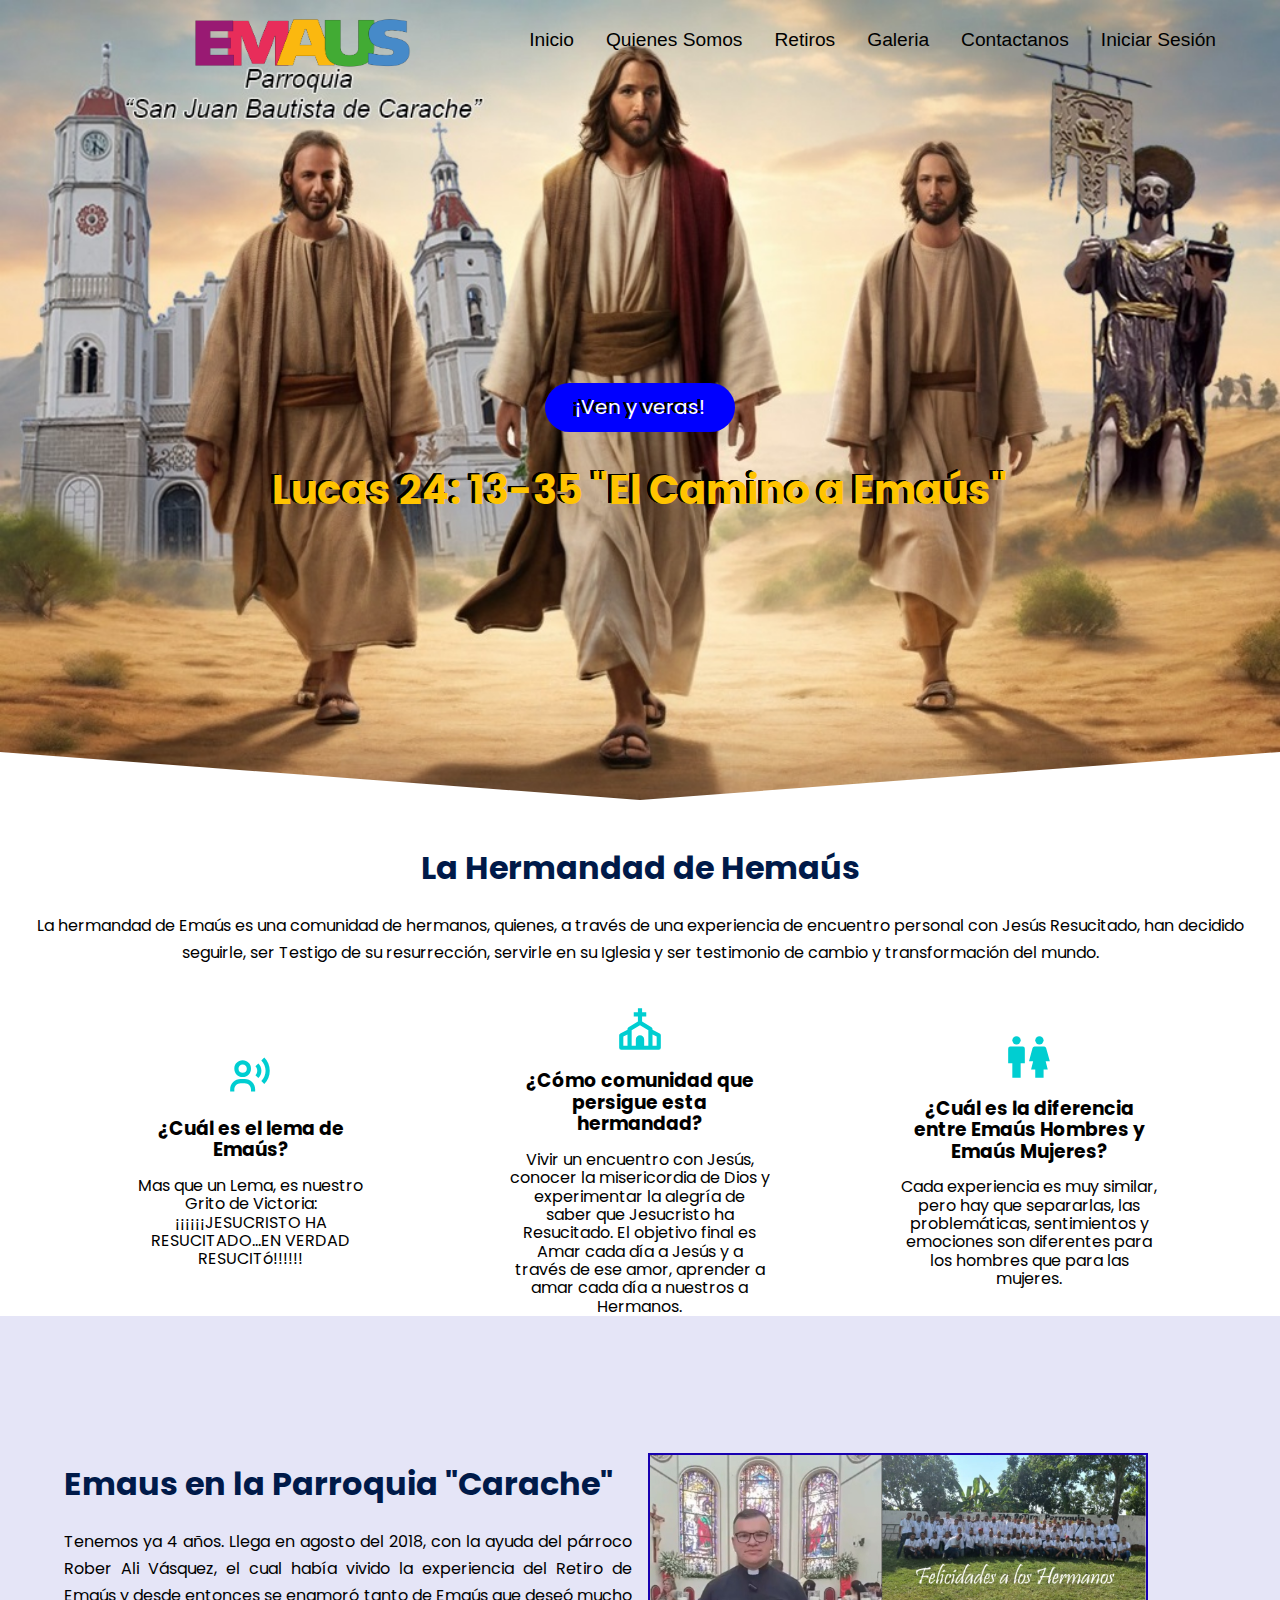
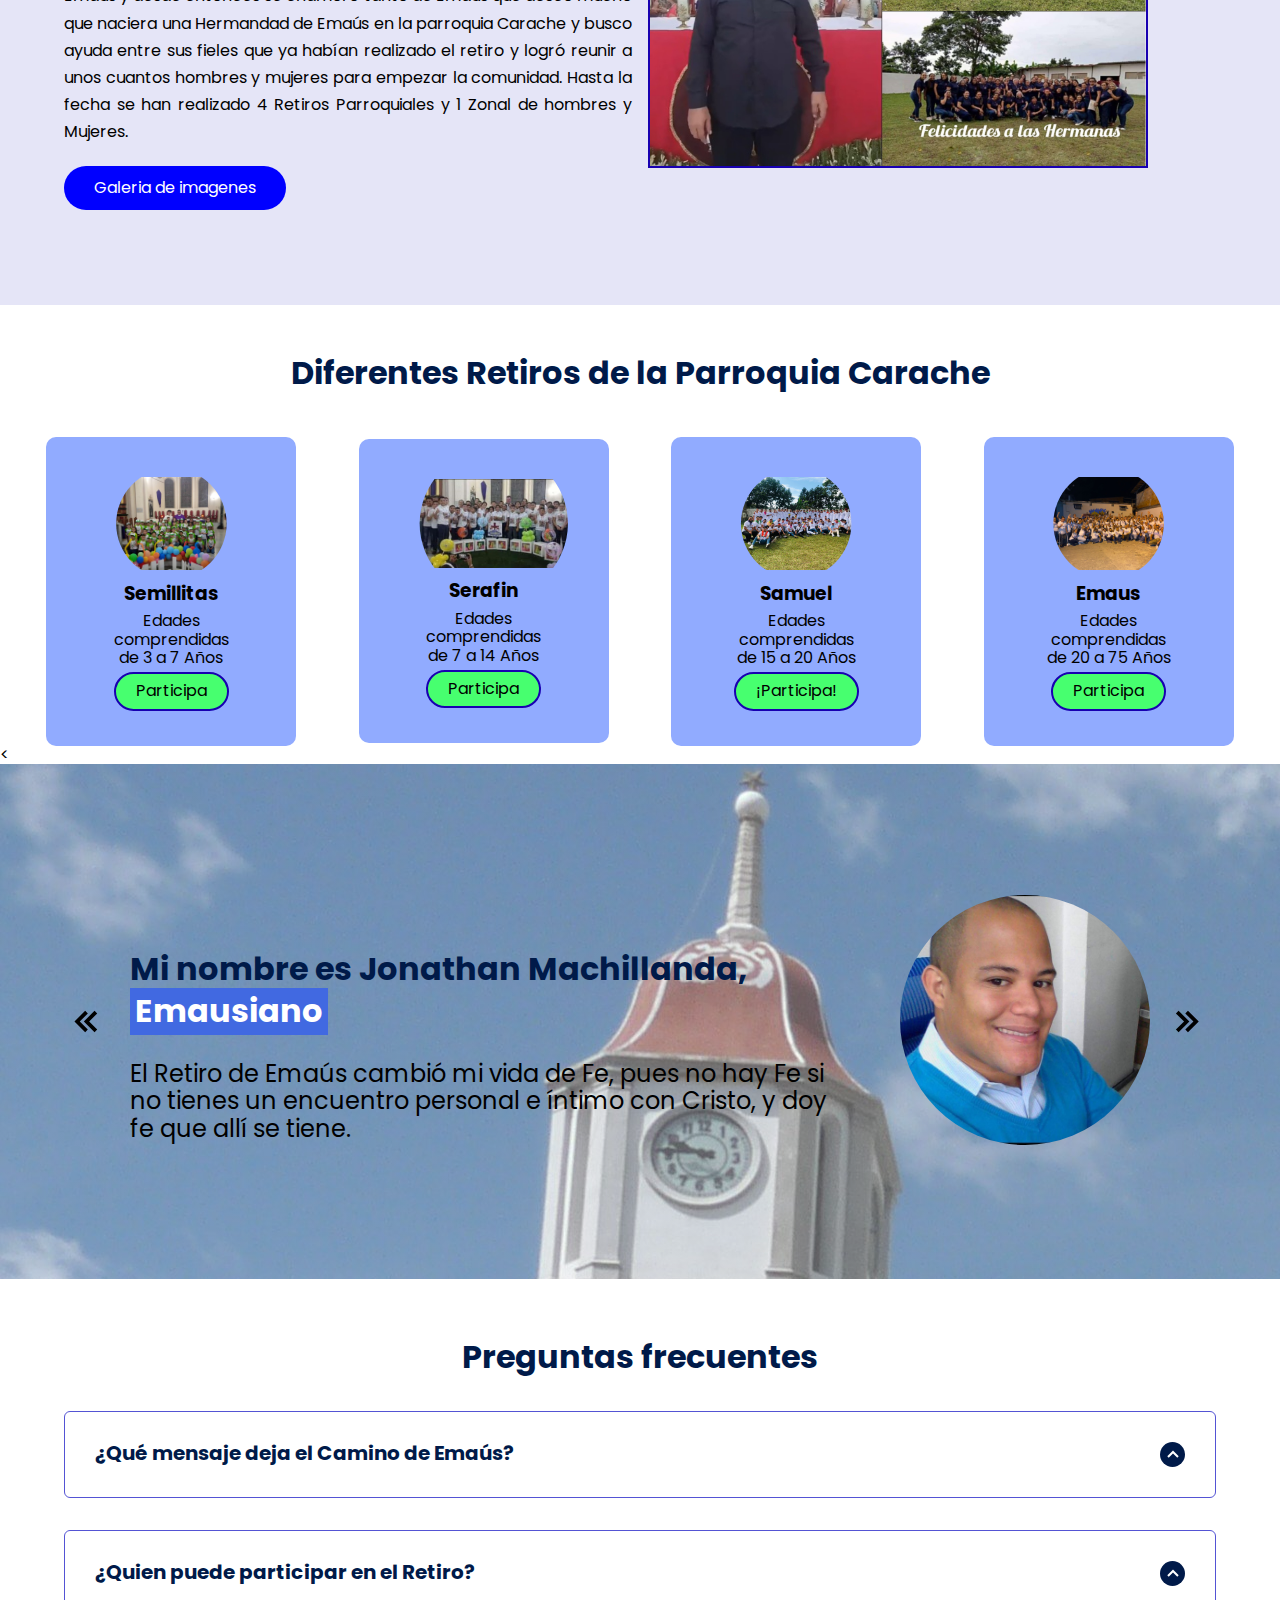
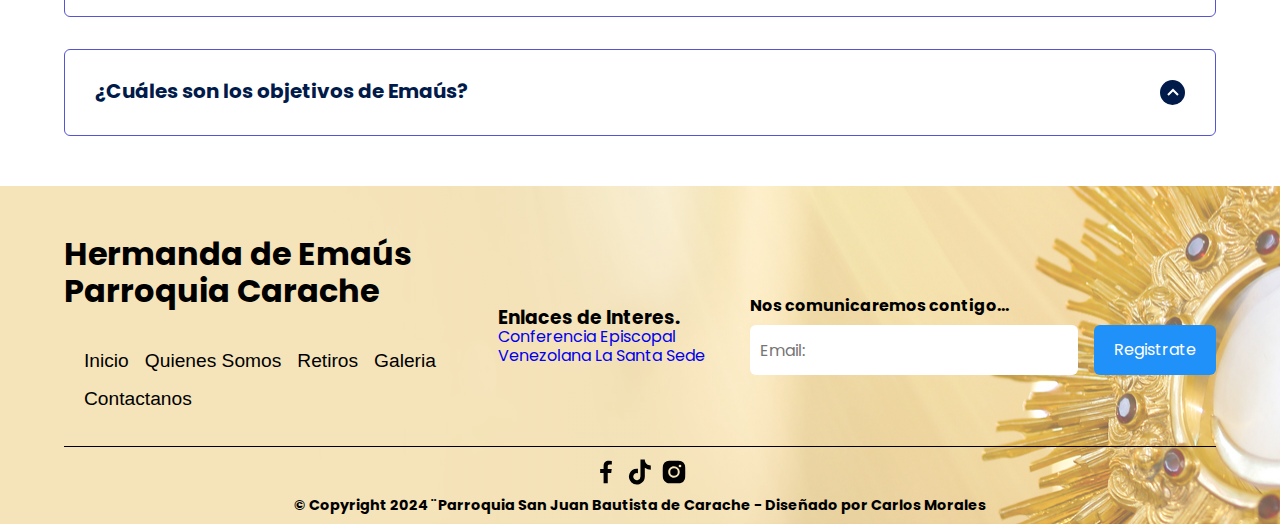
==== index.html @ 0be8e299 "Subir website" ====
<!DOCTYPE html>
<html lang="es">
<head>
    <meta charset="UTF-8">
    <meta name="viewport" content="width=device-width, initial-scale=1.0">
    <title>Emaus Carache</title>
    <link rel="stylesheet" href="">
    <link rel="shortcut icon" href="imges/favicon-32x32.png" type="image/x-icon">
    <link rel="stylesheet" href="./css/normalize.css">
    <link rel="stylesheet" href="./css/estilos.css">

    <meta name="theme-color" content="#2091F9">

    <!-- Primary Meta Tags -->
<title>Emaús - Carache</title>
<meta name="title" content="Emaús - Carache" />
<meta name="description" content="Un sitio web de la hermandad de Emaús conformado por fieles de la comunidad de Carache." />


<meta property="og:type" content="website" />
<meta property="og:url" content="emaúscarache.com" />
<meta property="og:title" content="Emaús - Carache" />
<meta property="og:description" content="Un sitio web de la hermandad de Emaús conformado por fieles de la comunidad de Carache." />
<meta property="og:image" content="https://metatags.io/images/meta-tags.png" />

<!-- Twitter -->
<meta property="twitter:card" content="summary_large_image" />
<meta property="twitter:url" content="emaúscarache.com" />
<meta property="twitter:title" content="Emaús - Carache" />
<meta property="twitter:description" content="Un sitio web de la hermandad de Emaús conformado por fieles de la comunidad de Carache." />
<meta property="twitter:image" content="https://metatags.io/images/meta-tags.png" />

<!-- Meta Tags Generated with https://metatags.io -->
</head>
<body>
    <header class="hero">
        <nav class="nav container">
           <div class="logo">
            <img src="./imges/emaus.png" alt="" class="logo__img">
           </div>
            <ul class="nav__link  nav__link--menu">
                <li class="nav__items">
                    <a href="#" class="nav__links">Inicio</a>
                </li>
                <li class="nav__items">
                    <a href="#" class="nav__links">Quienes Somos</a>
                </li>
                <li class="nav__items">
                    <a href="#" class="nav__links">Retiros</a>
                </li>
                <li class="nav__items">
                    <a href="#" class="nav__links">Galeria</a>
                </li>
                <li class="nav__items">
                    <a href="#" class="nav__links">Contactanos</a>
                </li>
                <li class="nav__items">
                    <a href="#" class="nav__links">Iniciar Sesión</a>
                </li>

                <img src="./imges/close.svg" class="nav__close" class="nav__img"/>
            </ul>

            <div class="nav__menu">
                <img src="./imges/menu.svg" class="nav__img"/>
            </div>
        </nav>
            <section class="hero__container container">
                <a href="#" class="cta">¡Ven y veras!</a>
                <h1 class="hero_title">Lucas 24: 13-35 "El Camino a Emaús"</h1>
            </section>
    </header>
    <main>
        <section class="conteiner about">
            <h2 class="subtitle">La Hermandad de Hemaús</h2>
            <p class="about__paragraph">La hermandad de Emaús es una comunidad de hermanos, quienes, a través de una experiencia de encuentro personal con Jesús Resucitado, han decidido seguirle, ser Testigo de su resurrección, servirle en su Iglesia y ser testimonio de cambio y transformación del mundo.</p>

            <div class="carache">

                    <article class="about__icons">
                        <img src="./imges/grito.svg" class="about__icon" alt="lema" width="50" height="50"/>
                        <h3 class="about__title">¿Cuál es el lema de Emaús? </h3>
                        <p class="about__paragrah">Mas que un Lema, es nuestro Grito de Victoria: ¡¡¡¡¡¡JESUCRISTO HA RESUCITADO…EN VERDAD RESUCITó!!!!!!</p>
                    </article>

                    <article class="about__icons">
                        <img src="./imges/iglesia.svg" class="about__icon" alt="iglesia"  width="50" height="50"/>
                        <h3 class="about__title">¿Cómo comunidad que persigue esta hermandad?</h3>
                        <p class="about__paragrah">Vivir un encuentro con Jesús, conocer la misericordia de Dios y experimentar la alegría de saber que Jesucristo ha Resucitado. El objetivo final es Amar cada día a Jesús y a través de ese amor, aprender a amar cada día a nuestros a Hermanos.</p>
                    </article>

                    <article class="about__icons">
                        <img src="./imges/hombreymujer.svg" class="about__icon" alt="Hombre y Mujer"  width="50" height="50"/>
                        <h3 class="about__title">¿Cuál es la diferencia entre Emaús Hombres y Emaús Mujeres?</h3>
                        <p class="about__paragrah">Cada experiencia es muy similar, pero hay que separarlas, las problemáticas, sentimientos y emociones son diferentes para los hombres que para las mujeres. </p>
                    </article>
                </div>
            </section>

        <section class="imagen">
                <div class="imagen__container container">
                    <div class="imagen__texts">
                        <h2 class="subtitle">Emaus en la Parroquia "Carache"</h2>
                        <p class="imagen__paragrahp">Tenemos ya 4 años. Llega en agosto del 2018, con la ayuda del párroco Rober Ali Vásquez, el cual había vivido la experiencia del Retiro de Emaús y desde entonces se enamoró tanto de Emaús que deseó mucho que naciera una Hermandad de Emaús en la parroquia Carache y busco ayuda entre sus fieles que ya habían realizado el retiro y logró reunir a unos cuantos hombres y mujeres para empezar la comunidad. Hasta la fecha se han realizado 4 Retiros Parroquiales y 1 Zonal de hombres y Mujeres. </p>
                        <a href="#" class="cta">Galeria de imagenes</a>
                    </div>
                <figure class="imagen__foto">
                    <img src="./imges/emausianos.jpg" alt="Emausianos" class="imagen__emausianos">
                </figure>
                </div>
            </section>
        
        <section class="retiro conteiner">
            <h2 class="subtitle">Diferentes Retiros de la Parroquia Carache</h2>

            <div class="entrar__retiro">
                <div class="element">
                    <img src="./imges/semillitas.jpg" alt="samuel" class="semilla">
                    <h3 class="Semillitas">Semillitas</h3>

                    <div class="plan_items">
                        <p class="plan">Edades comprendidas <br/>
                            de 3 a 7 Años</p>       
                    </div>
                    <a href="#" class="cta_r">Participa</a>
                </div>

                <div class="element element--best">
                    <img src="./imges/serafin.jpg" alt="samuel" class="serafin">
                    <h3 class="Semillitas">Serafin</h3>

                    <div class="plan_items">
                        <p class="plan">Edades comprendidas <br/>
                            de 7 a 14 Años</p>       
                    </div>
                    <a href="#" class="cta_r">Participa</a>
                </div>

                <div class="element">
                    <img src="./imges/samuel.jpg" alt="samuel" class="samuel">
                    <h3 class="Semillitas">Samuel</h3>

                    <div class="plan_items">
                        <p class="plan">Edades comprendidas <br/>
                            de 15 a 20 Años</p>       
                    </div>
                    <a href="#" class="cta_r">¡Participa!</a>
                </div>

                <div class="element">
                    <img src="./imges/servidores.jpg" alt="emaus" class="emaus">
                    <h3 class="Semillitas">Emaus</h3>

                    <div class="plan_items">
                        <p class="plan">Edades comprendidas <br/>
                            de 20 a 75 Años</p>       
                    </div>
                    <a href="#" class="cta_r">Participa</a>
                </div>
            </div>
        </section>

        <<section class="testimony">
            <div class="testimony__conteiner container">
                <img src="./imges/izquierda.svg" alt="flecha" class="testimony__arrow" id="before">
                <section class="testimony__body testimony__body--show" data id="1">
                    <div class="testimony__texts">
                        <h2 class="subtitle">Mi nombre es Jonathan Machillanda, <span class="testimony__course">Emausiano</span></h2> 
                        <p class="testimony__review">El Retiro de Emaús cambió mi vida de Fe, pues no hay Fe si no tienes un encuentro personal e íntimo con Cristo, y doy fe que allí se tiene.</p>
                    </div>
                    <figure class="testimony__picture">
                        <img src="./imges/jonatha.jpg" alt="jonathan" class="testimony__img">
                    </figure>
                </section>

                <section class="testimony__body" data id="2">
                    <div class="testimony__text">
                        <h2 class="subtitle">Mi nombre es Cristina Azuaje, <span class="testimony__course">Emausiana</span></h2>
                        <p class="testimony__review">En mi vida religiosa siempre me ha llamado mucho la atención el pasaje del Evangelio de San Lucas de los discípulos de Emaús, que da nombre a nuestro Retiro: lo que supone creer que toda la naturaleza y mensaje de Cristo no son verdad y abandonarlo; la dificultad que tiene volver a reconocer y entrar en contacto con Cristo; y la inmensa felicidad que ello supone.</p>
                    </div>
                    <figure class="testimony__picture">
                        <img src="./imges/ana.jpg" alt="jonathan" class="testimony__img">
                    </figure>
                </section>

                <section class="testimony__body" data id="3">
                    <div class="testimony__text">
                        <h2 class="subtitle">Mi nombre es Alirio Barreto, <span class="testimony__course">Emausiano</span></h2>
                        <p class="testimony__review">Emaús ha supuesto la confirmación de la presencia de Jesucristo y su interés por mí. No fue una experiencia más, sin importancia. Desde que le acepté en mi vida, he visto actuar día a día en mi a Jesús y a su Espíritu Santo. En este tiempo he visto claramente aquellas cosas en mi vida que no me hacían feliz y el trato con el Señor me ha ido transformando en alguien capaz de amar y perdonar.</p>
                    </div>
                    <figure class="testimony__picture">
                        <img src="./imges/alirio.jpg" alt="jonathan" class="testimony__img">
                    </figure>
                </section>

                <img src="./imges/derecha.svg" alt="flecha" class="testimony__arrow" id="next">
            </div>
        </section>

        <section class="questions container">
            <h2 class="subtitle">Preguntas frecuentes</h2>

            <section class="questions__container">
                
                <article class="questions__padding">
                    <div class="questions__answer">
                        <h3 class="questions__title">¿Qué mensaje deja el Camino de Emaús?
                            <span class="questions__arrow">
                                <img src="./imges/flecha1.svg" alt="flecha" class="questions__img"></img>
                            </span>
                        </h3>
                        <p class="questions__show">Nos ayuda a enfocar un primer aspecto del misterio eucarístico que nunca debe faltar en la devoción del Pueblo de Dios.</p>
                    </div>
                </article>

                <article class="questions__padding">
                    <div class="questions__answer">
                        <h3 class="questions__title">¿Quien puede participar en el Retiro?
                            <span class="questions__arrow">
                                <img src="./imges/flecha1.svg" alt="flecha" class="questions__img"></img
                            </span>
                        </h3>
                        <p class="questions__show">Personas laicas y religiosos de todos los carismas de la Iglesia. Incluso personas no católicas o de otras confesiones. El amor de Dios no pone barreras a los hombres. Se organizan para hombres y mujeres de manera independiente. Al retiro vienen gente de todas las sensibilidades de la Iglesia, personas de las parroquias, incluso sacerdotes y consagradas. Todos necesitamos experimentar el amor de Dios en nuestra vida. También llega gente alejada de la fe y de la Iglesia o personas con una vida sacramental más tibia.</p>
                    </div>
                </article>

                <article class="questions__padding">
                    <div class="questions__answer">
                        <h3 class="questions__title">¿Cuáles son los objetivos de Emaús?
                            <span class="questions__arrow">
                                <img src="./imges/flecha1.svg" alt="flecha" class="questions__img"></img
                            </span>
                        </h3>
                        <p class="questions__show">El retiro de Emaús supone retirarse del mundo del viernes por la tarde al domingo por la tarde en una casa de espiritualidad y guía el asistente a través de una serie testigos y experiencias personales, relacionadas todas ellas con la vida espiritual, emocional y de relaciones interpersonales, por medio de un grupo de laicos que ayudan a salir del retiro con un sentido renovado de prioridades y propósitos.</p>
                    </div>
                </article>
            </section>
        </section>

    </main>
     <footer class="footer">
        <section class="footer__container container">
            <nav class="nav nav--footer">
                <h2 class="footer__title">Hermanda de Emaús Parroquia Carache</h2>
                <ul class="nav__link nav__link--footer">
                    <li class="nav__items">
                        <a href="#" class="nav__links">Inicio</a>
                    </li>
                    <li class="nav__items">
                        <a href="#" class="nav__links">Quienes Somos</a>
                    </li>
                    <li class="nav__items">
                        <a href="#" class="nav__links">Retiros</a>
                    </li>
                    <li class="nav__items">
                        <a href="#" class="nav__links">Galeria</a>
                    </li>
                    <li class="nav__items">
                        <a href="#" class="nav__links">Contactanos</a>
                    </li>
                    
                </ul>
            </nav>

            <nav class="title__interes">
                <h3 class="title__c">Enlaces de Interes.</h3>
                <a class="link__i" href="https://conferenciaepiscopalvenezolana.com/" target="_blank">Conferencia Episcopal Venezolana</a>
                <a class="link__i" href="https://www.vatican.va/content/vatican/es.html" target="_blank">La Santa Sede</a>
            </nav>

            <form class="footer__form"  action="https://formspree.io/f/xkgnwvbn"
            method="POST"> 
                <h2 class="footer__newsletter">Nos comunicaremos contigo...</h2>
                <div class="footer__inputs">
                    <input type="Email" placeholder="Email:" class="footer__input" name="email">
                    <input type="Submit" value="Registrate" class="footer__submit">
                </div>
            </form>

        </section>

            
       

        <section class="footer__copy container">
            <div class="footer__social">
                <a href="#" class="footer__icons"><img src="./imges/face.svg" alt="" class="footer__img"></a>
                <a href="#" class="footer__icons"><img src="./imges/tiktok.svg" alt="" class="footer__img"></a>
                <a href="#" class="footer__icons"><img src="./imges/instagram.svg" alt="" class="footer__img"></a>
            </div>

            <h3 class="footer__copyright">&copy; Copyright 2024 ¨Parroquia San Juan Bautista de Carache - Diseñado por Carlos Morales</h3>
        </section>
     </footer>
    <script src="./js/slider.js"></script>
    <script src="./js/questions.js"></script>
    <script src="./js/menu.js"></script>
    
</body>

</html>
---- css/estilos.css ----
@import url('https://fonts.googleapis.com/css2?family=Poppins:ital,wght@0,100;0,200;0,300;0,600;0,700;1,200&display=swap');

:root{
    --padding-container: 100px 0;
    --color-title: #001A49;
}
body {
    font-family: "Poppins", sans-serif;
}

.container {
    width: 90%;
    max-width: 1200;
    margin: 0 auto;
    overflow: hidden;
    padding: var(--padding-container);

}

.logo__img{
    height: 50px;
    width: 220px;
}

.logo{
    position: relative;
    bottom: 5%;
    right: -11%;
}

.hero {
    width: 100%;
    height: 100vh;
    min-height: 600px;
    max-height: 800px;
    position: relative;
    display: grid;
    grid-template-rows: 100px 1fr;
    color:black
}

.hero::before{
    content: "";
    position: absolute;
    top: 0;
    left: 0;
    width: 100%;
    height: 100%;
    background-image:url("../imges/portada.jpg");
    background-size: cover;
    clip-path: polygon(0 0, 100% 0, 100% 94%, 50% 100%, 0 94%);
    z-index: -1;
}

/* Nav*/

.nav{
    --padding-container: 0;
    height: 100%;
    display: flex;
    align-items: center;

}

.nav__title{
    font-weight: 400;
}


.nav__items{
    list-style: none;
    
}
.nav__link{
    margin-left: auto;
    padding: 0;
    display: grid;
    grid-auto-flow: column;
    grid-auto-columns: max-content;
    gap: 2em;
    font-style: bold;
    position: relative;
    bottom: 10%;
    

}

.nav__links{
    color: rgb(0, 0, 0);
    text-decoration: none;
    font: 120% sans-serif;
    
}
    
    
.nav__menu{
    margin-left: auto;
    cursor: pointer;
    display: none;
}

.nav__img{
    display: block;
    width: 30px;
}

.nav__close{
    display: var(--show, none);
}

/* hero container*/

.hero__container {
    max-width: 800px;
    max-height: 200px;
    display: grid;
    --padding-container: 0;
    grid-auto-rows: max-content;
    align-content: center;
    gap: 2em;
    padding-bottom: 10px;
    text-align: center;
    position: relative;
    top: 250px;
    font-size: 20px;
    color: rgb(255, 196, 0);
    text-shadow:
                 -3px -1px 0 rgb(0, 0, 0),
                 -3px -1px 0 rgb(0, 0, 0),
                 -3px -1px 0 rgb(0, 0, 0),
                 -3px -1px 0 rgb(0, 0, 0);   
}

.cta {
    display: inline-block;
    background-color: blue;
    justify-self: center;
    color: rgb(255, 255, 255);
    text-decoration: none;
    padding: 13px 30px;
    border-radius: 32px;
    position: relative;
    top: 5px;
    
}

/* about*/

.about{
    text-align: center;
}

.subtitle{
    color: var(--color-title);
    font-size: 2rem;
    margin-bottom: 25px;
    margin-top: 50px;
}

.about__paragraph{
    line-height: 1.7;
    margin: 0.5rem 2rem;
    font: bold;
    
}

.carache{
    padding-top: 30px;
    display: grid;
    width: 90%;
    margin: 0 auto;
    gap: 1em;
    overflow: hidden;
    grid-template-columns: repeat(auto-fit, minmax(260px, auto));
}

.about__icons{
    display: grid;
    gap: 1em;
    justify-items: center;
    width: 260px;
    overflow: hidden;
    margin: auto;

}

.about_icon{
    width: 50px;
    height: 50px;
}

/* Imagen*/

.imagen{
    background-color: #e5e5f7;
    background-image:  radial-gradient(#444cf7 0.5px, transparent 0.5px), radial-gradient(#444cf7 0.5px, #e5e5f7 0.5px);
    background-size: 20px 20px;
    background-position: 0 0,10px 10px;
    overflow: hidden ;
}

.imagen__container{
    display: grid;
    grid-template-columns: 1fr 1fr ;
    gap: 1em;
    align-items: center;
}

.imagen__foto{
    max-width: 500px;
    border: 2px solid rgb(24, 0, 177);
}

.imagen__paragrahp{
    line-height: 1.7;
    margin-bottom: 15px;
    text-align: justify;
}

.imagen__emausianos{
    width: 100%;
    display: block;
}

/* Retiros*/

.retiro{
    text-align: center;
}

.entrar__retiro{
    padding-top: 20px;
    display: flex;
    flex-wrap: wrap;
    gap: 1em;
    justify-content: space-evenly;
    align-items: center;
}

.element{
    background-color: rgb(145, 171, 255);
    text-align: center;
    border-radius: 10px;
    width: 250px;
    padding: 40px;
    --color-plan:#696871;
    --color-price: #1d293f;
    --bg-cta: #fff;
    --colo-cta: #5454DA;
    --color-items: #696871;

}

.Semillitas{
    line-height: 2;
    
}

.semilla{
    max-width: 125px;
    clip-path: circle(50%);
}

.serafin{
    max-width: 190px;
    clip-path: circle(50%);
}

.samuel{
    max-width: 125px;
    clip-path: circle(50%);
}

.emaus{
    max-width: 125px;
    clip-path: circle(50%);
}

.cta_r{
    display: inline-block;
    background-color: rgb(71, 255, 111);
    justify-self: center;
    color: rgb(0, 0, 0);
    text-decoration: none;
    padding: 8px 20px;
    border-radius: 32px;
    position: relative;
    top: 5px;;
    border: 2px solid rgb(24, 0, 177);
}

/* Testimony*/

.testimony{
    background: linear-gradient(rgba(255, 255, 255, 0.3), rgba(255, 255, 255, 0.3)), url("../imges/lllll.jpeg");
    background-position: 0% 9%;

}

.testimony__conteiner{
    display: grid;
    grid-template-columns: 50px 1fr 50px;
    gap: 1em;
    align-items: center;
}

.testimony__body{
    display: grid;
    grid-template-columns: 1fr max-content;
    justify-content: space-between;
    align-items: center;
    gap: 2em;
    grid-column: 2/3;
    grid-row: 1/2;
    opacity: 0;
    pointer-events: none;

}

.testimony__body--show{
    pointer-events: unset;
    opacity: 1;
    transition: opacity 1.5s ease-in-out;

}

.testimony__img{
    width: 250px;
    height: 250px;
    border-radius: 50%;
}

.testimony__texts{
    max-width: 700px;
    color: black;

}

.testimony__course{
    background-color: royalblue;
    color: #fff;
    display: inline-block;
    padding: 5px;
}

.testimony__arrow{
    width: 90%;
    cursor: pointer;
}

.testimony__review{
    font-size: 150%;
}

/* Questions*/

.questions{
    
    text-align:center;
    margin-top: -90px;
}

.questions__container{
    display: grid;
    gap: 2em;
    padding-top: 10px;
    padding-bottom: 100px;

}

.questions__padding{
    padding: 0;
    transition:padding .3s;
    border: 1px solid #5454D4;
    border-radius: 6px;

}

.questions__padding--add{
    padding-bottom: 30px;
}

.questions__answer{
    padding:0 30px 0;
    overflow: hidden;
    

}

.questions__title{
    display: flex;
    font-size: 20px;
    padding: 30px 0 30px;
    cursor: pointer;
    color: var(--color-title);
    justify-content: space-between;
}
.questions__arrow{
    border-radius: 50px;
    background-color: var(--color-title);
    width: 25px;
    height: 25px;
    display: flex;
    justify-content: center;
    align-items: center;
    align-self: flex-end;
    margin-left: 10px;
    transition: transform .3s;

}

.questions__arrow--rotate{
    transform: rotate(180deg);
}
.questions__show{
    font-size: 115%;
    text-align: left;
    height: 0;
    transition: height .3s;
}

.questions__img{
    display: block;
}

/* Footer*/

.footer{
    background: linear-gradient(rgba(255, 255, 255, 0.3), rgba(255, 255, 255, 0.3)), url("../imges/santisimo.jpg");;
    background-position: 40% 20%;
    margin-top: -150px;

}

.footer__title{
    font-weight: 300px;
    font-size: 2rem;
    margin-bottom: 30px;
    margin-top: -50px;
    
}

.footer__title{
    color: #000000;
} 

.footer__newsletter{
    color: #000000;
    font-size: 100%;
}

.footer__container{
    display: flex;
    justify-content: space-between;
    align-items: center;
    border-bottom: 1px solid #000000;
    padding-bottom: 60px;
}

.nav--footer{
    padding-bottom: 20px;
    display: grid;
    gap: 1em;
    grid-auto-flow: row;
    height: 100px;
}

.nav__link--footer{
    display: flex;
    margin: 0;
    margin-left: 20px;
    flex-wrap: wrap;
    gap: 1rem;
}

.footer__inputs{
    margin-top: 10px;
    display: flex;
    overflow: hidden;
}

.footer__input{
    background-color: #ffffff;
    height: 50px;
    display: block;
    padding-left: 10px;
    border-radius: 6px;
    font-size: 1rem;
    outline: none;
    border: none;
    margin-right: 16px;

}

.footer__submit{
    margin-left: auto;
    display: inline-block;
    height: 50px;
    padding: 0 20px;
    background-color: #2091F9;
    border: none;
    font-size: 1rem;
    color: #ffffff;
    border-radius: 6px;
    cursor: pointer;
}

.footer__copy{
    --padding-container: 10px 0;
    text-align: center;
    color: #000000;
}
.footer__copyright{
    text-align: center;
    font-weight: 300px;
    font-size: 90%;
}

.footer__icons{
    display: inline-flex;
    margin-bottom: 10px;

}

.footer__img{
    width: 30px;
}

.interes{
    left: 30%;
}

.link__i{
    text-decoration: none;
}

/* Media queries*/

@media (max-width:800px){
    .nav__menu{
        display: block;
    }

    .nav__link--menu{
        position: fixed;
        background-color: #ffffff;
        top: 0;
        left: 0;
        height: 100%;
        width: 100%;
        display: flex;
        flex-direction: column;
        justify-content: space-evenly;
        align-items: center;
        z-index: 100;
        opacity: 0;
        pointer-events: none;
        transition: .7s opacity;
    }

    .nav__link--show{
        --show: block;
        opacity: 1 ;
        pointer-events: unset;
    }

    .nav__close{
        position: absolute;
        top: 30px;
        right: 30px;
        width: 30px;
        cursor: pointer;
    }
    
    .hero__title{
        font-size: 2.5rem;
    }

    .about__main{
        gap: 2em;

    }

    .about__icons:last-of-type{
        grid-column: 1/-1;
    }

    .testimony__conteiner{
        grid-column: 30px 1fr 30px;
    }

    .testimony__body{
    width: 100px;

    }

    .footer__container{
        flex-wrap: wrap;
    }

    .nav--footer{
        width: 100%;
        justify-items: center;
    }
}

@media (max-width: 600px){
    .hero__title{
        font-size: 2rem;
    }
    .logo__img{
        height: 40px;
        width: 150px;
    }

    .subtitle{
        color: var(--color-title);
        font-size: 100%;
        margin-bottom: 25px;
        margin-top: 50px;
    }

    .logo{
        position: relative;
        bottom: 10%;
        right: -5%;
    }

    .cta {
        
        padding: 9px 20px;
        border-radius: 32px;
        position: relative;
        top:15px;
    }

    .imagen__foto{
        max-width: 500px;
        border: 2px solid rgb(24, 0, 177);
        
    }

    .imagen__container{
        display:inline;
        grid-template-columns: 5fr 5fr ;
        gap: 1em;
        align-items: center;
    }

    .testimony__body{
        display: inline;
        
    }

    .testimony__conteiner{
        grid-template-columns: 28px 1fr 28px;
        gap: .9em;
    }

    .testimony__conteiner{
        display: g;
        grid-template-columns: 50px 1fr 50px;
        gap: 1em;
        align-items: center;

    }

    .testimony__arrow{
        width: 100%;
    }
     
    .testimony__img{
        width: 200px;
        height: 200px;
        border-radius: 50%;
    }

    .testimony__course{
        margin-top:  15px;
    }

    .testimony__review{
        font-size: 100%;
    }
    .questions__title{
        font-size: 1rem;

    }

    .nav--footer{
        padding: 0;
        margin-bottom: 40px;
    }

    .footer__title{
        justify-self: start;
    }

    .title__c{
    padding-top: 10%;

    .footer__form{
        padding-top: 30%;
    }

    }
}
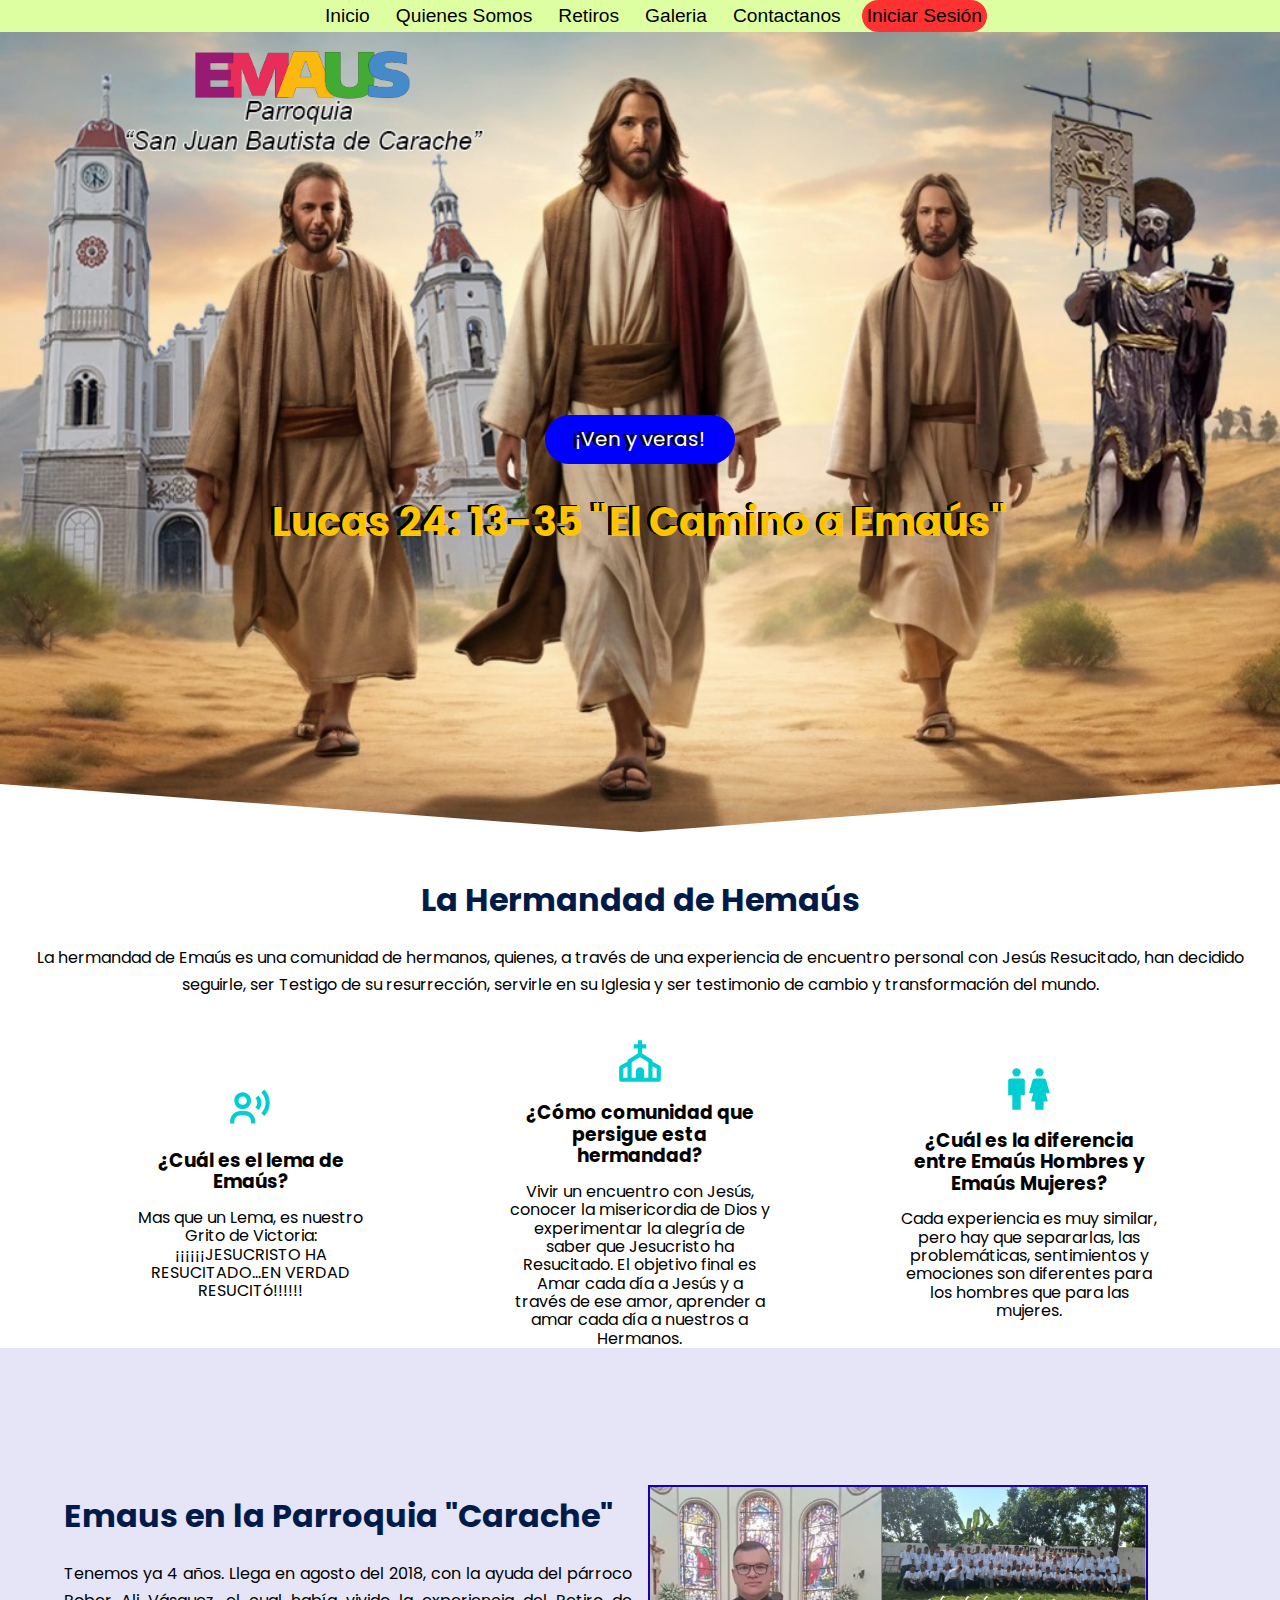
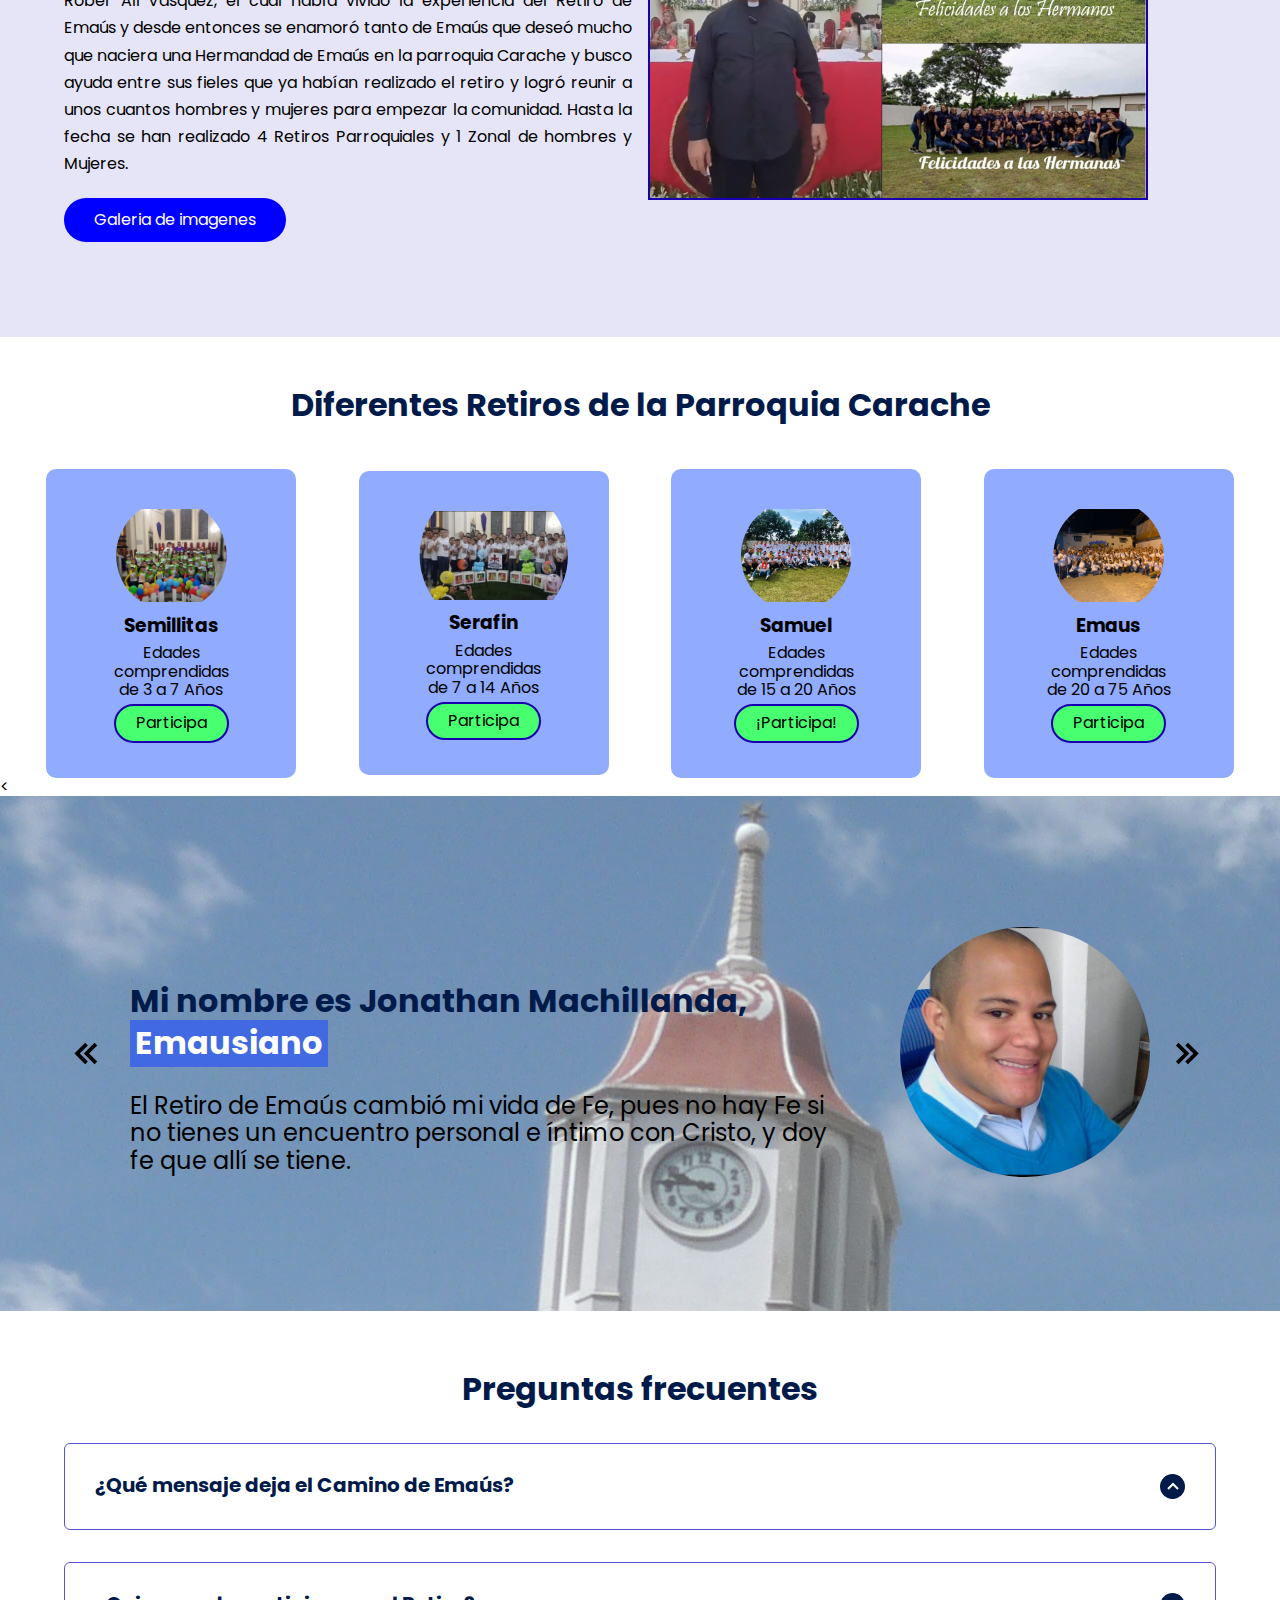
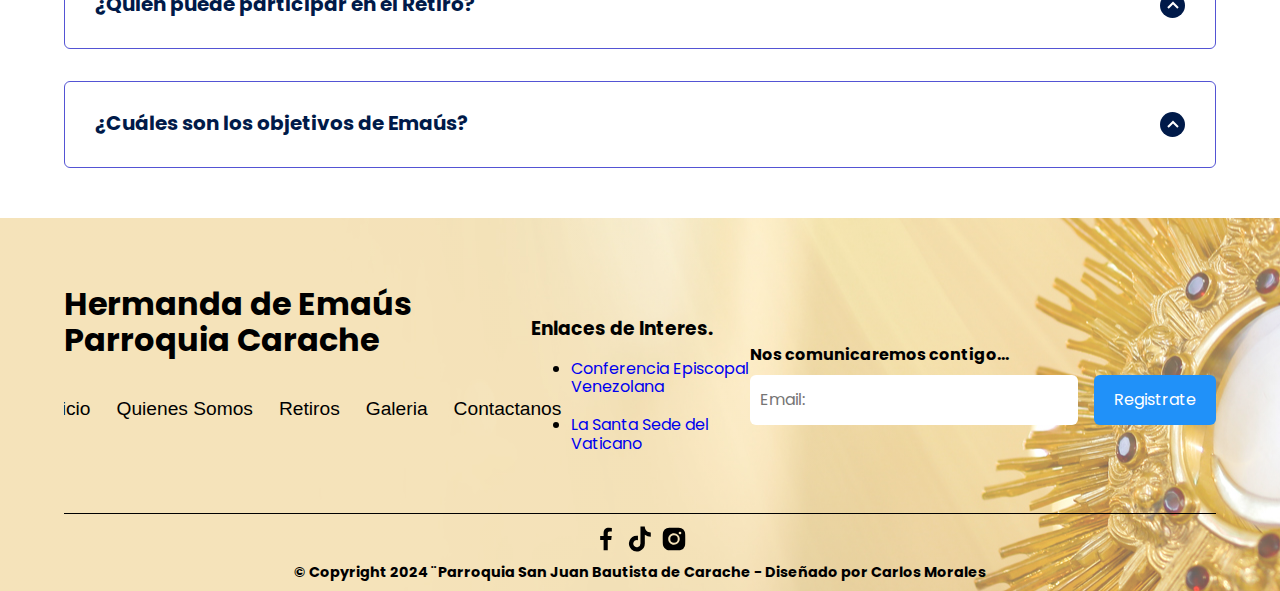
==== commit 5068129b: "8-10-2024" ====
--- a/index.html
+++ b/index.html
@@ -9,6 +9,7 @@
     <link rel="stylesheet" href="./css/normalize.css">
     <link rel="stylesheet" href="./css/estilos.css">
 
+
     <meta name="theme-color" content="#2091F9">
 
     <!-- Primary Meta Tags -->
@@ -33,45 +34,47 @@
 <!-- Meta Tags Generated with https://metatags.io -->
 </head>
 <body>
-    <header class="hero">
+    <header class="menu__static">
+        <ul class="nav__link  nav__link--menu">
+            <li class="nav__items">
+                <a href="#" class="nav__links">Inicio</a>
+            </li>
+            <li class="nav__items">
+                <a href="#Quienes_somos" class="nav__links">Quienes Somos</a>
+            </li>
+            <li class="nav__items">
+                <a href="#retiros" class="nav__links">Retiros</a>
+            </li>
+            <li class="nav__items">
+                <a href="#" class="nav__links">Galeria</a>
+            </li>
+            <li class="nav__items">
+                <a href="#" class="nav__links">Contactanos</a>
+            </li>
+            <li class="nav__items">
+                <a href="ingreso.html" target="_blank" class="nav__links nav__secion">Iniciar Sesión</a>
+            </li>
+
+            <img src="./imges/close.svg" class="nav__close" class="nav__img"/>
+        </ul>
+    </header>
+    <div class="hero">
         <nav class="nav container">
            <div class="logo">
             <img src="./imges/emaus.png" alt="" class="logo__img">
            </div>
-            <ul class="nav__link  nav__link--menu">
-                <li class="nav__items">
-                    <a href="#" class="nav__links">Inicio</a>
-                </li>
-                <li class="nav__items">
-                    <a href="#" class="nav__links">Quienes Somos</a>
-                </li>
-                <li class="nav__items">
-                    <a href="#" class="nav__links">Retiros</a>
-                </li>
-                <li class="nav__items">
-                    <a href="#" class="nav__links">Galeria</a>
-                </li>
-                <li class="nav__items">
-                    <a href="#" class="nav__links">Contactanos</a>
-                </li>
-                <li class="nav__items">
-                    <a href="#" class="nav__links">Iniciar Sesión</a>
-                </li>
-
-                <img src="./imges/close.svg" class="nav__close" class="nav__img"/>
-            </ul>
-
+            
             <div class="nav__menu">
                 <img src="./imges/menu.svg" class="nav__img"/>
             </div>
         </nav>
             <section class="hero__container container">
-                <a href="#" class="cta">¡Ven y veras!</a>
+                <a href="#retiros" class="cta">¡Ven y veras!</a>
                 <h1 class="hero_title">Lucas 24: 13-35 "El Camino a Emaús"</h1>
             </section>
-    </header>
+        </div>
     <main>
-        <section class="conteiner about">
+        <section class="conteiner about" id="Quienes_somos">
             <h2 class="subtitle">La Hermandad de Hemaús</h2>
             <p class="about__paragraph">La hermandad de Emaús es una comunidad de hermanos, quienes, a través de una experiencia de encuentro personal con Jesús Resucitado, han decidido seguirle, ser Testigo de su resurrección, servirle en su Iglesia y ser testimonio de cambio y transformación del mundo.</p>
 
@@ -110,7 +113,7 @@
                 </div>
             </section>
         
-        <section class="retiro conteiner">
+        <section class="retiro conteiner" id="retiros">
             <h2 class="subtitle">Diferentes Retiros de la Parroquia Carache</h2>
 
             <div class="entrar__retiro">
@@ -264,8 +267,15 @@
 
             <nav class="title__interes">
                 <h3 class="title__c">Enlaces de Interes.</h3>
-                <a class="link__i" href="https://conferenciaepiscopalvenezolana.com/" target="_blank">Conferencia Episcopal Venezolana</a>
-                <a class="link__i" href="https://www.vatican.va/content/vatican/es.html" target="_blank">La Santa Sede</a>
+                <ul class="enlaces">
+                    <li class="enlace_1">
+                        <a class="link__i" href="https://conferenciaepiscopalvenezolana.com/" target="_blank">Conferencia Episcopal Venezolana</a>
+                    </li>
+                    <li class="enlace__1">
+                        <a class="link__i" href="https://www.vatican.va/content/vatican/es.html" target="_blank">La Santa Sede del Vaticano</a>
+                    </li>
+                </ul>
+                
             </nav>
 
             <form class="footer__form"  action="https://formspree.io/f/xkgnwvbn"
--- a/css/estilos.css
+++ b/css/estilos.css
@@ -6,6 +6,12 @@
 }
 body {
     font-family: "Poppins", sans-serif;
+}
+
+.menu__static{
+    position: relative;
+    background: #deffa1;
+   
 }
 
 .container {
@@ -69,6 +75,7 @@
 
 .nav__items{
     list-style: none;
+    float: left;
     
 }
 .nav__link{
@@ -77,21 +84,33 @@
     display: grid;
     grid-auto-flow: column;
     grid-auto-columns: max-content;
-    gap: 2em;
+    gap: 1em;
     font-style: bold;
     position: relative;
     bottom: 10%;
-    
+    overflow: hidden;
+    right: -25%;
 
 }
 
 .nav__links{
+
+    display: block;
+    padding: 5px;
+    border-radius: 20px;
     color: rgb(0, 0, 0);
     text-decoration: none;
     font: 120% sans-serif;
     
 }
-    
+
+.nav__links:hover{
+    background: #9df0ff;
+}
+
+.nav__secion{
+    background: #ff3232;
+}
     
 .nav__menu{
     margin-left: auto;
@@ -468,7 +487,7 @@
 .nav__link--footer{
     display: flex;
     margin: 0;
-    margin-left: 20px;
+    margin-left: -140px;
     flex-wrap: wrap;
     gap: 1rem;
 }
@@ -522,6 +541,13 @@
 
 }
 
+.enlace__1{
+    padding-top: 20px;
+}
+
+.title__c{
+    padding-bottom: 20px;
+}
 .footer__img{
     width: 30px;
 }
@@ -608,6 +634,20 @@
     .hero__title{
         font-size: 2rem;
     }
+
+    .hero::before{
+        content: "";
+        position: absolute;
+        top: 0;
+        left: 0;
+        width: 100%;
+        height: 100%;
+        background-image:url("../imges/telefono.jpg");
+        background-size: cover;
+        clip-path: polygon(0 0, 100% 0, 100% 94%, 50% 100%, 0 94%);
+        z-index: -1;
+    }
+
     .logo__img{
         height: 40px;
         width: 150px;
@@ -615,9 +655,11 @@
 
     .subtitle{
         color: var(--color-title);
-        font-size: 100%;
+        font-size: 120%;
         margin-bottom: 25px;
         margin-top: 50px;
+        padding-left: 5%;
+        text-align: center;
     }
 
     .logo{
@@ -668,13 +710,29 @@
     .testimony__arrow{
         width: 100%;
     }
-     
+    
+    .imagen__paragrahp{
+        line-height: 1.7;
+        margin-bottom: 15px;
+        text-align: justify;
+        padding-left: 5%;
+        padding-right: 5%;
+    }
+    
+    .testimony__review{
+        font-size: 150%;
+        width: 200%;
+        text-align: justify;
+        margin-left: -15%;
+    }
+    
     .testimony__img{
         width: 200px;
         height: 200px;
         border-radius: 50%;
     }
 
+
     .testimony__course{
         margin-top:  15px;
     }
@@ -686,6 +744,7 @@
         font-size: 1rem;
 
     }
+    
 
     .nav--footer{
         padding: 0;
@@ -694,14 +753,24 @@
 
     .footer__title{
         justify-self: start;
+        text-align: center;
     }
 
     .title__c{
-    padding-top: 10%;
-
-    .footer__form{
-        padding-top: 30%;
-    }
-
-    }
-}
+    padding-top: 10%;    
+    
+    }
+    .footer__input{
+        background-color: #ffffff;
+        height: 50px;
+        display: block;
+        padding-left: 10px;
+        border-radius: 6px;
+        font-size: 1rem;
+        outline: none;
+        border: none;
+        margin-right: -15px;
+    }
+
+
+}
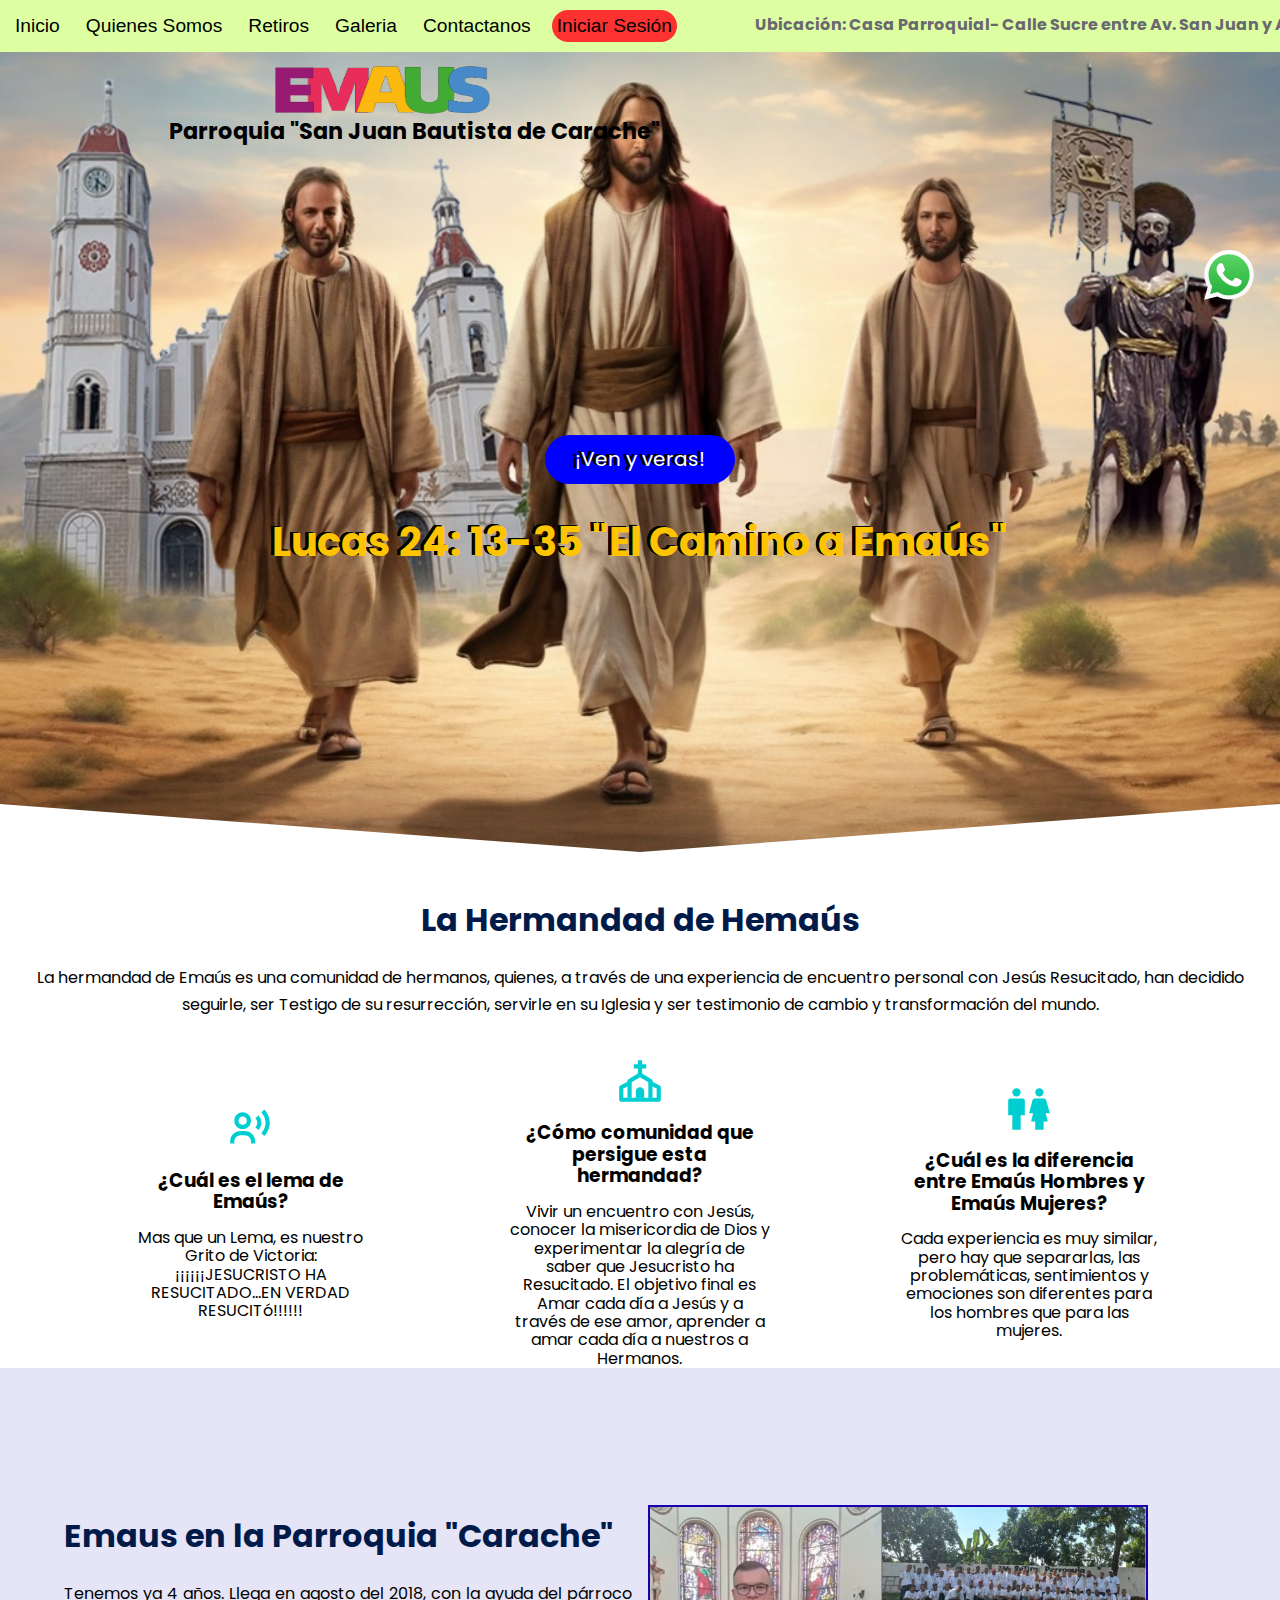
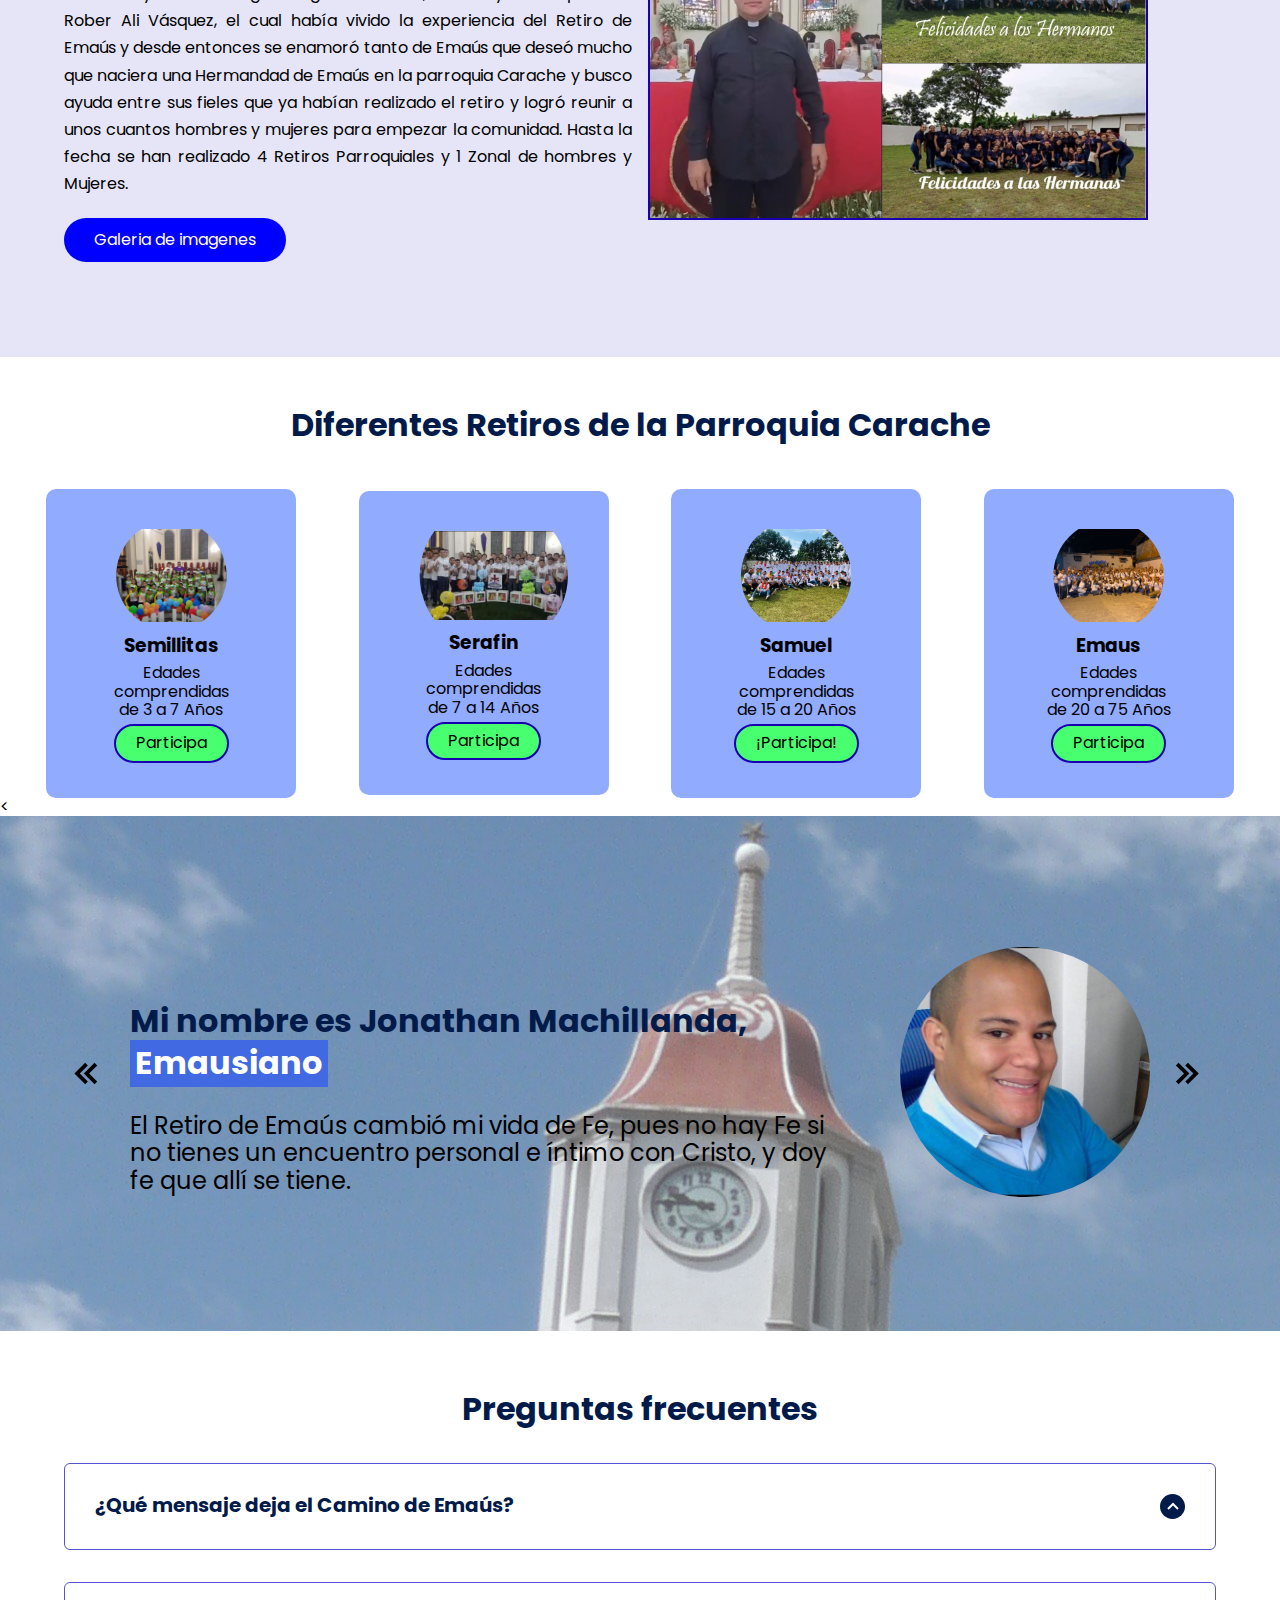
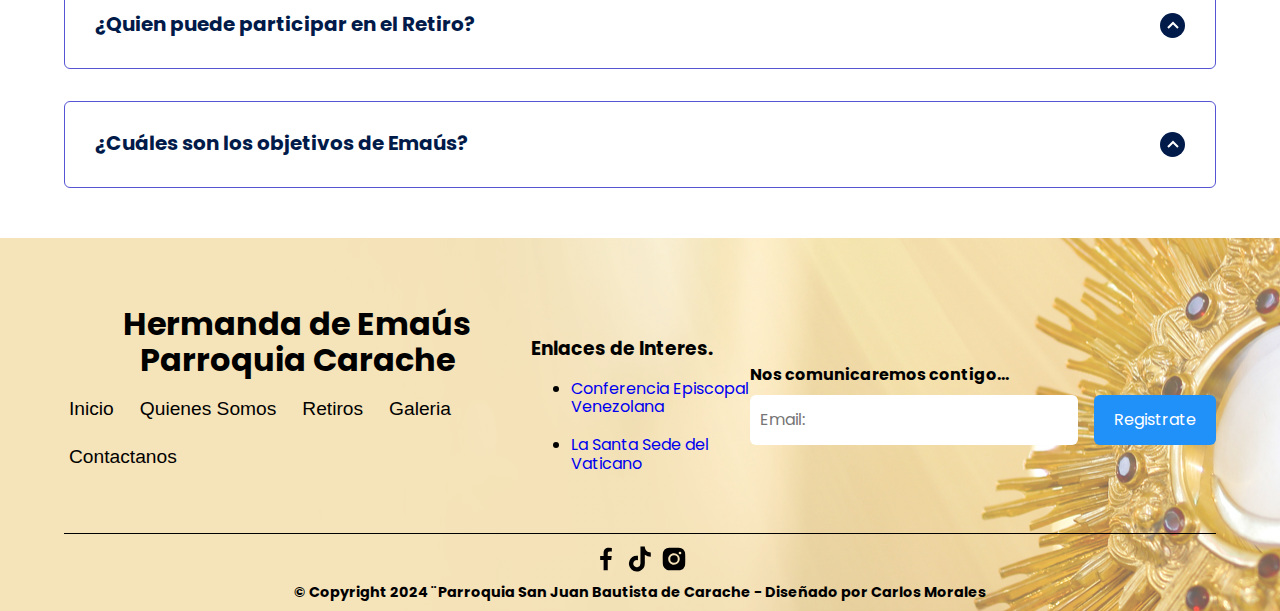
==== commit bb5a5ebc: "9-10-24" ====
--- a/index.html
+++ b/index.html
@@ -34,7 +34,7 @@
 <!-- Meta Tags Generated with https://metatags.io -->
 </head>
 <body>
-    <header class="menu__static">
+    <header class="menu__static" id="principio">
         <ul class="nav__link  nav__link--menu">
             <li class="nav__items">
                 <a href="#" class="nav__links">Inicio</a>
@@ -54,19 +54,30 @@
             <li class="nav__items">
                 <a href="ingreso.html" target="_blank" class="nav__links nav__secion">Iniciar Sesión</a>
             </li>
-
             <img src="./imges/close.svg" class="nav__close" class="nav__img"/>
+            <div class="U">
+                <h4 class="ubicacion">Ubicación: Casa Parroquial- Calle Sucre entre Av. San Juan y Av. Libertad.</h4>
+          
+                
+            </div>
         </ul>
+
+        
+
     </header>
     <div class="hero">
         <nav class="nav container">
            <div class="logo">
             <img src="./imges/emaus.png" alt="" class="logo__img">
            </div>
+           <div class="parroquia">
+            <h1 class="parroquia_text">Parroquia "San Juan Bautista de Carache"</h1>
+           </div>
             
             <div class="nav__menu">
                 <img src="./imges/menu.svg" class="nav__img"/>
             </div>
+            
         </nav>
             <section class="hero__container container">
                 <a href="#retiros" class="cta">¡Ven y veras!</a>
@@ -305,7 +316,11 @@
     <script src="./js/slider.js"></script>
     <script src="./js/questions.js"></script>
     <script src="./js/menu.js"></script>
+    <script src="./js/boton-arriba.js"></script>
     
+    <a href="#principio"> <img src="./imges/subir.svg" id="botonarriba"></a>
+
+    <a href="https://wa.me/51982280810?text= ¿Hola quiero información sobre los Retiros de Emaús?" target="_blank"><img src="./imges/logos--whatsapp-icon (1).svg"  style="width: 50px ; height: 50px;"  id="whatsapp" ></a>
 </body>
 
 </html>--- a/css/estilos.css
+++ b/css/estilos.css
@@ -13,6 +13,8 @@
     background: #deffa1;
    
 }
+
+
 
 .container {
     width: 90%;
@@ -28,10 +30,11 @@
     width: 220px;
 }
 
+
 .logo{
     position: relative;
-    bottom: 5%;
-    right: -11%;
+    bottom: 10%;
+    right: -18%;
 }
 
 .hero {
@@ -58,6 +61,15 @@
     z-index: -1;
 }
 
+.parroquia{
+    display: grid;
+    position: relative;
+    left: -10%;
+    bottom: -30%;
+    font-size: 70%;
+
+}
+
 /* Nav*/
 
 .nav{
@@ -76,11 +88,13 @@
 .nav__items{
     list-style: none;
     float: left;
+    position: relative;
+    
     
 }
 .nav__link{
     margin-left: auto;
-    padding: 0;
+    padding: 10px;
     display: grid;
     grid-auto-flow: column;
     grid-auto-columns: max-content;
@@ -89,9 +103,20 @@
     position: relative;
     bottom: 10%;
     overflow: hidden;
-    right: -25%;
-
-}
+    
+
+}
+
+.ubicacion{
+    font-size: 100%;
+    position: relative;
+    left: 10%;
+    top: 20%;
+    color: #696871;
+    
+    
+}
+
 
 .nav__links{
 
@@ -461,6 +486,7 @@
 
 .footer__title{
     color: #000000;
+    text-align: center;
 } 
 
 .footer__newsletter{
@@ -487,7 +513,7 @@
 .nav__link--footer{
     display: flex;
     margin: 0;
-    margin-left: -140px;
+    margin-left: -10px;
     flex-wrap: wrap;
     gap: 1rem;
 }
@@ -563,8 +589,20 @@
 /* Media queries*/
 
 @media (max-width:800px){
+    
     .nav__menu{
         display: block;
+    }
+    .parroquia{
+        display: grid;
+        position: relative;
+        left: -18%;
+        bottom: -30%;
+        font-size: 48%;
+    }
+    .logo__img{
+        height: 50px;
+        width: 200px;
     }
 
     .nav__link--menu{
@@ -628,11 +666,21 @@
         width: 100%;
         justify-items: center;
     }
+    
 }
 
 @media (max-width: 600px){
     .hero__title{
-        font-size: 2rem;
+        font-size: 5px;
+    }
+
+    .parroquia_text{
+        display: grid;
+        position: relative;
+        width: 400%;
+        left: -45%;
+        bottom: -30%;
+        font-size: 180%;
     }
 
     .hero::before{
@@ -772,5 +820,18 @@
         margin-right: -15px;
     }
 
-
-}
+/* boton de regreso*/
+    }
+#botonarriba{
+    position: fixed;
+    width: 4%;
+    bottom: 30px;
+    right: -100px;
+}
+
+#whatsapp{
+    position: fixed;
+    bottom: 600px;
+    right: 2%;
+    
+}
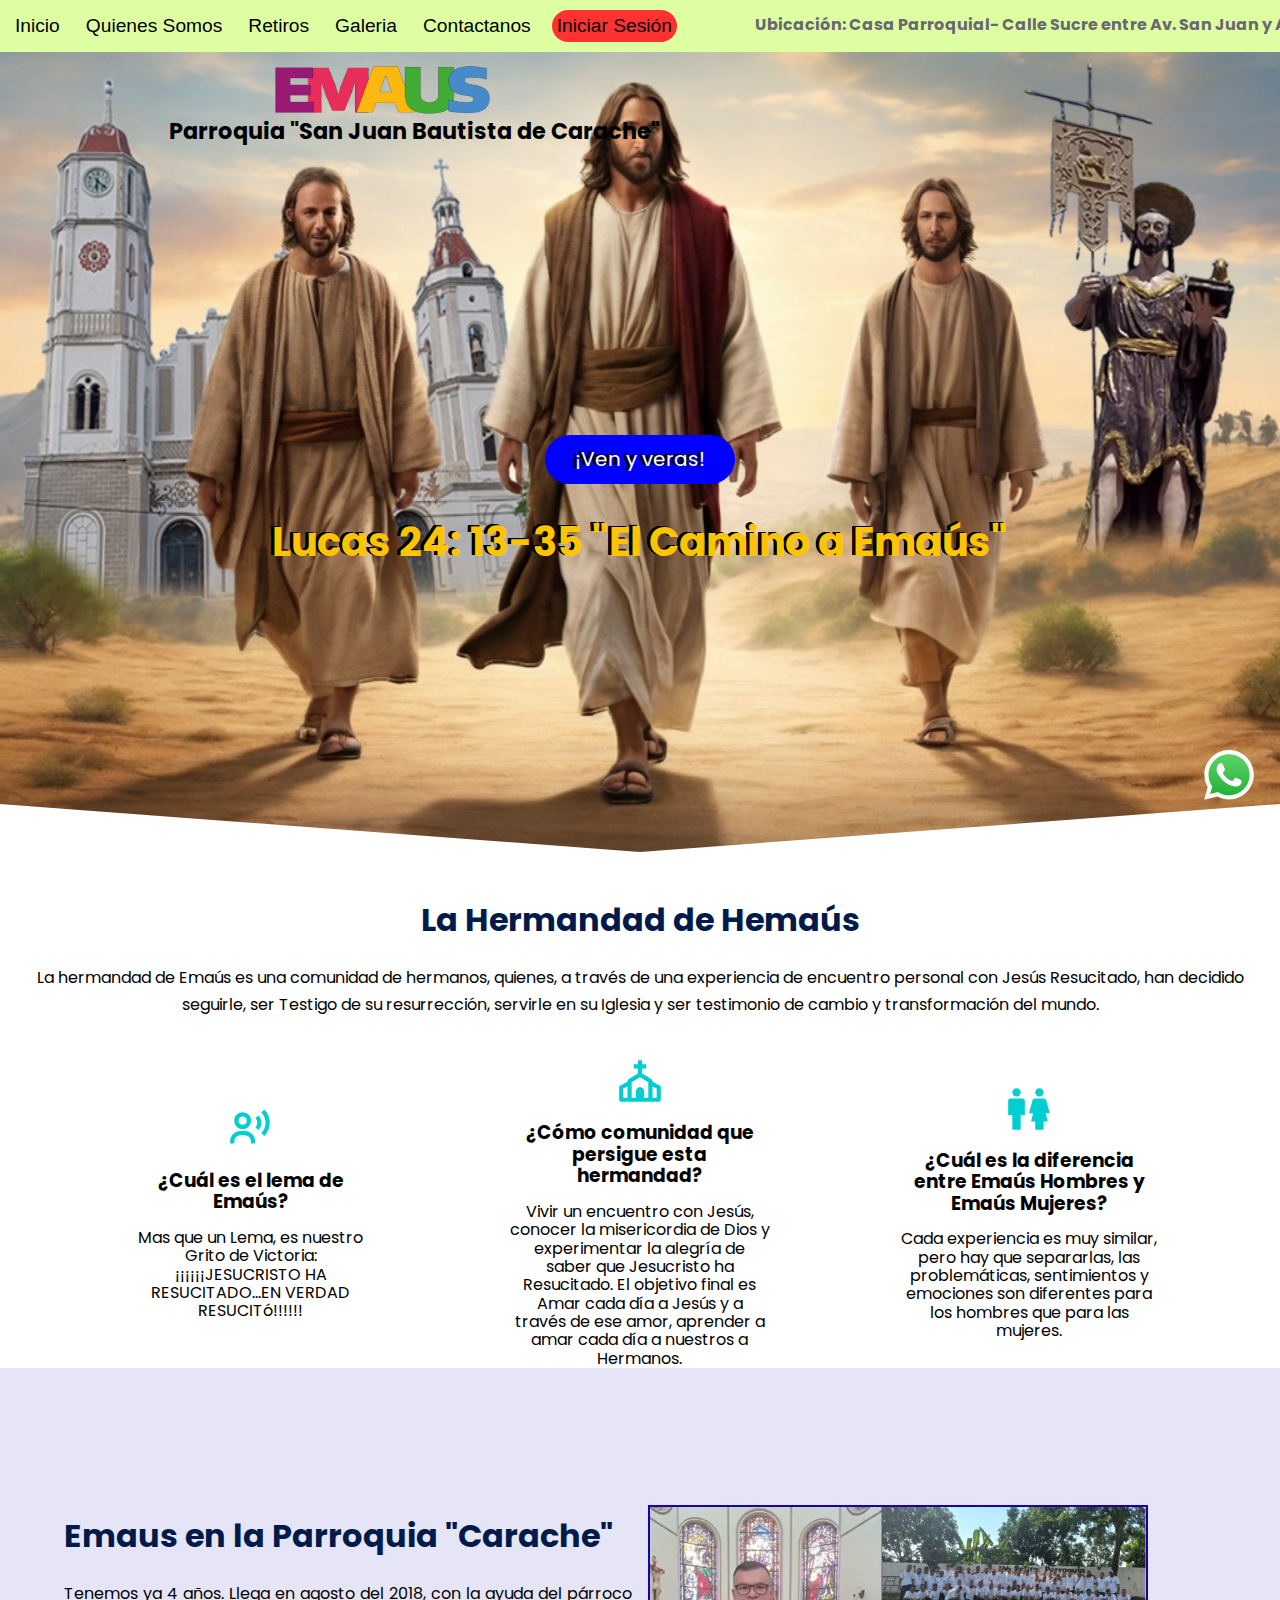
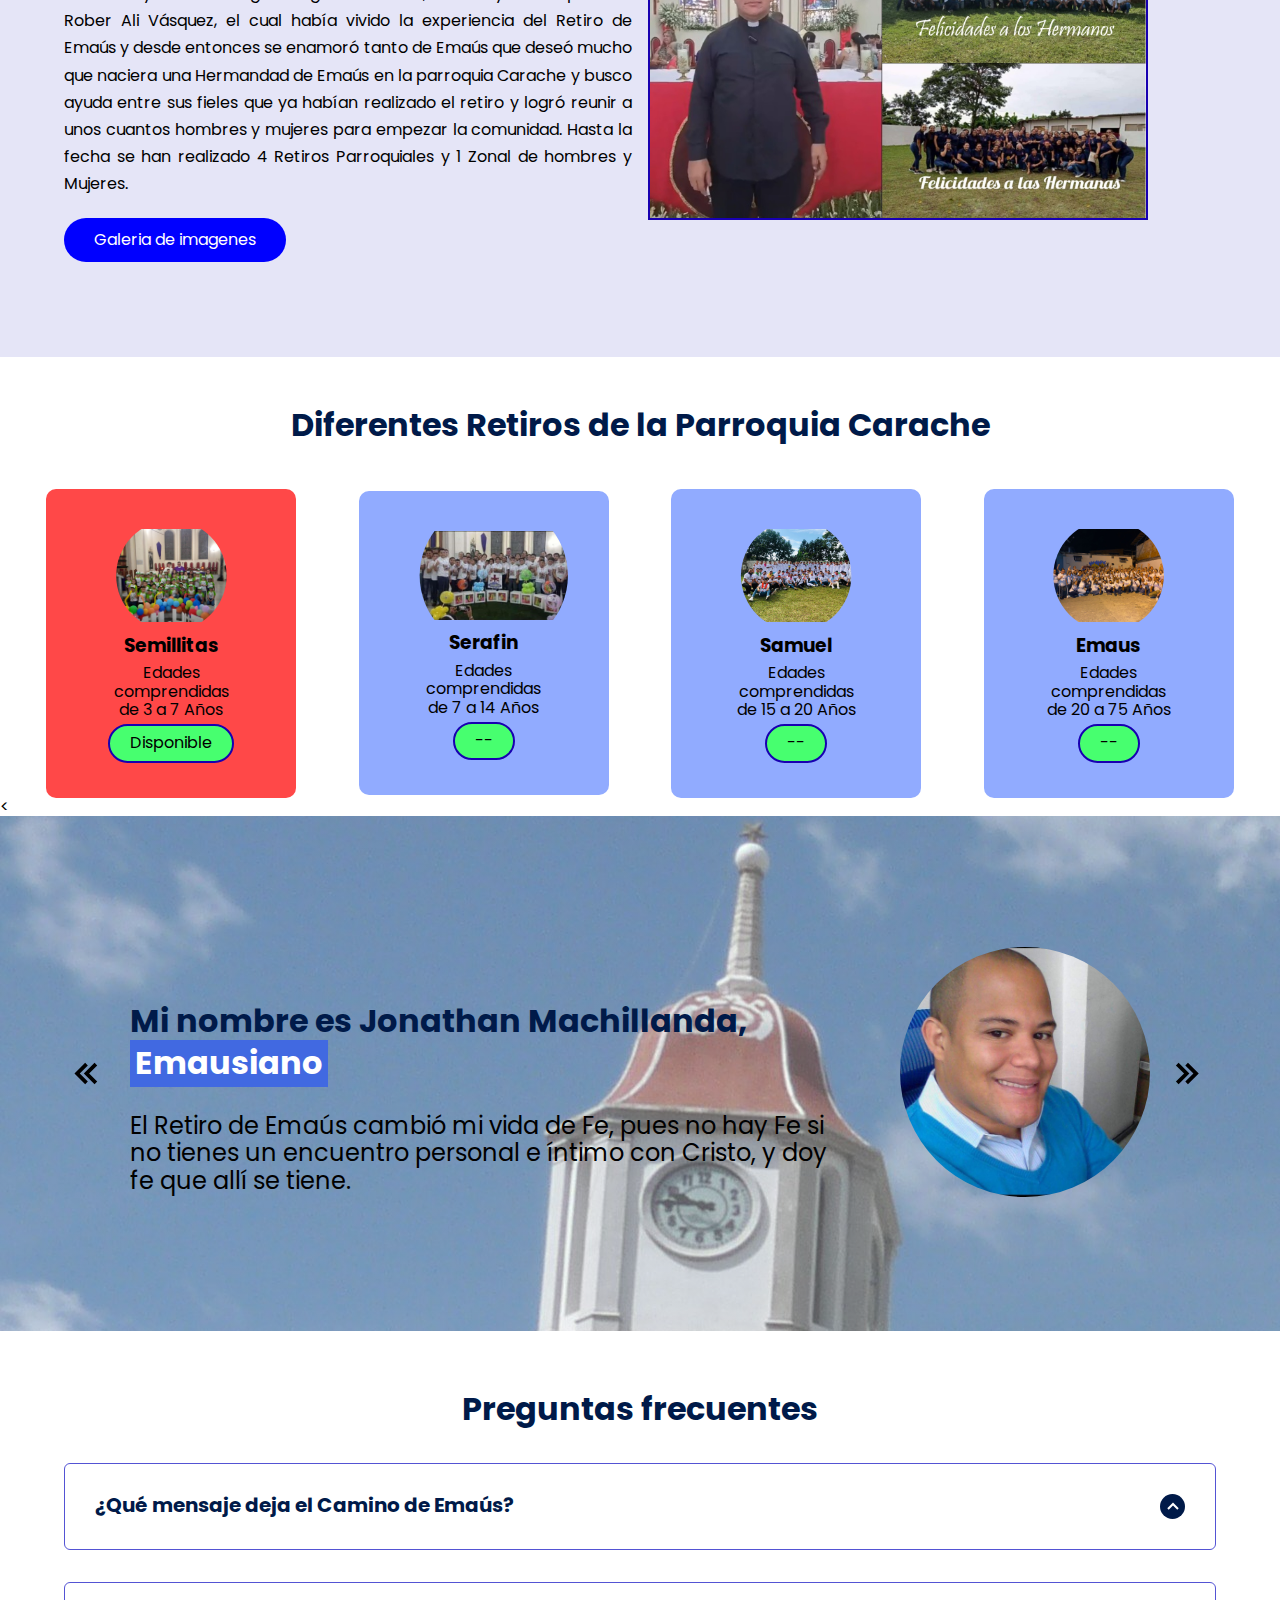
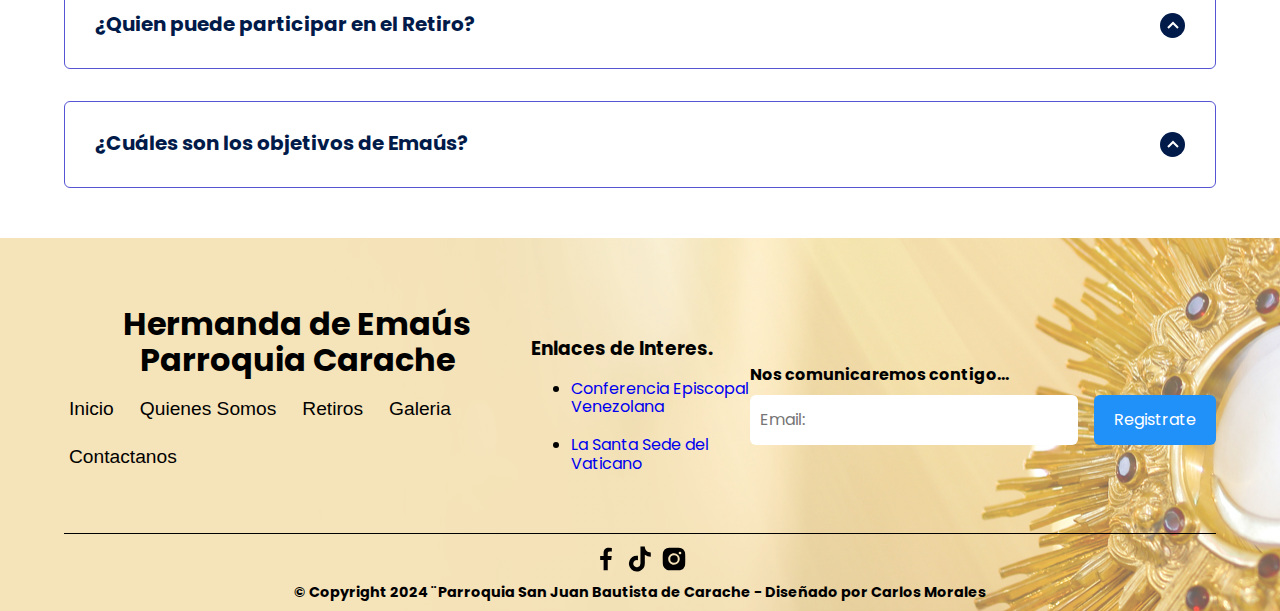
==== commit 73e52618: "11/10/24" ====
--- a/index.html
+++ b/index.html
@@ -8,6 +8,7 @@
     <link rel="shortcut icon" href="imges/favicon-32x32.png" type="image/x-icon">
     <link rel="stylesheet" href="./css/normalize.css">
     <link rel="stylesheet" href="./css/estilos.css">
+    <link rel="stylesheet" href="./css/modal.css">
 
 
     <meta name="theme-color" content="#2091F9">
@@ -128,7 +129,7 @@
             <h2 class="subtitle">Diferentes Retiros de la Parroquia Carache</h2>
 
             <div class="entrar__retiro">
-                <div class="element">
+                <div class="element element__color">
                     <img src="./imges/semillitas.jpg" alt="samuel" class="semilla">
                     <h3 class="Semillitas">Semillitas</h3>
 
@@ -136,7 +137,7 @@
                         <p class="plan">Edades comprendidas <br/>
                             de 3 a 7 Años</p>       
                     </div>
-                    <a href="#" class="cta_r">Participa</a>
+                    <a href="#" class="cta_r">Disponible</a>
                 </div>
 
                 <div class="element element--best">
@@ -147,7 +148,7 @@
                         <p class="plan">Edades comprendidas <br/>
                             de 7 a 14 Años</p>       
                     </div>
-                    <a href="#" class="cta_r">Participa</a>
+                    <a href="#" class="cta_r">--</a>
                 </div>
 
                 <div class="element">
@@ -158,7 +159,7 @@
                         <p class="plan">Edades comprendidas <br/>
                             de 15 a 20 Años</p>       
                     </div>
-                    <a href="#" class="cta_r">¡Participa!</a>
+                    <a href="#" class="cta_r">--</a>
                 </div>
 
                 <div class="element">
@@ -169,7 +170,7 @@
                         <p class="plan">Edades comprendidas <br/>
                             de 20 a 75 Años</p>       
                     </div>
-                    <a href="#" class="cta_r">Participa</a>
+                    <a href="#" class="cta_r">--</a>
                 </div>
             </div>
         </section>
@@ -317,10 +318,24 @@
     <script src="./js/questions.js"></script>
     <script src="./js/menu.js"></script>
     <script src="./js/boton-arriba.js"></script>
+   
     
     <a href="#principio"> <img src="./imges/subir.svg" id="botonarriba"></a>
 
     <a href="https://wa.me/51982280810?text= ¿Hola quiero información sobre los Retiros de Emaús?" target="_blank"><img src="./imges/logos--whatsapp-icon (1).svg"  style="width: 50px ; height: 50px;"  id="whatsapp" ></a>
+
+    <section class="modal">
+        <div class="modal__container">
+            <img src="./imges/semillitas - copia.jpg" class="modal__img" alt="semillitas">
+            <h2 class="modal__title">¡Retiro de Semillitas!</h2>
+            <p class="modal__paragraph">¡Ofrézcanles a sus hijos la suerte de descubrir y de profundizar la presencia de Jesús en su vida!</p>
+            <a href="planilla.html" class="modal__close" target="_blank">Incribirse</a>
+            <div class="close__modal">X</div>
+        </section>
+    </div>
+
+    <script src="./js/modal.js"></script>
+
 </body>
 
 </html>--- a/css/estilos.css
+++ b/css/estilos.css
@@ -185,6 +185,7 @@
     border-radius: 32px;
     position: relative;
     top: 5px;
+
     
 }
 
@@ -294,6 +295,11 @@
     --color-items: #696871;
 
 }
+
+.element__color{
+    background: rgb(255, 72, 72);
+}
+
 
 .Semillitas{
     line-height: 2;
@@ -831,7 +837,8 @@
 
 #whatsapp{
     position: fixed;
-    bottom: 600px;
+    bottom: 100px;
     right: 2%;
     
 }
+
--- a/css/modal.css
+++ b/css/modal.css
@@ -0,0 +1,99 @@
+
+.body{
+    background-color: antiquewhite;
+    font-family: 'Franklin Gothic Medium', 'Arial Narrow', Arial, sans-serif;
+    display: flex;
+    align-items: center;
+    justify-content: center;
+    min-height: 100vh;
+    margin: 0;
+
+}
+
+.modal{
+    position: fixed;
+    top: 0;
+    left: 0;
+    right: 0;
+    bottom: 0;
+    background-color: #111111bd;
+    display: flex;
+    opacity: 0;
+    pointer-events: none;
+    transition: opacity .6s .9s;
+    --transform: translateY(-100vh);
+    --transition: transform .8s;
+}
+
+.modal--show{
+    opacity: 1;
+    pointer-events: unset;
+    transition: opacity .6s;
+    --transform: translateY(0);
+    --transition: transform .8s .8s;
+   
+    
+}
+
+.modal__container{
+    margin: auto;
+    width: 90%;
+    max-width: 600px;
+    max-height: 90%;
+    background-color: #ffffff;
+    border-radius: 6px;
+    padding: 3em 2.5em;
+    display: grid;
+    gap: 1em;
+    place-items: center;
+    grid-auto-columns: 100%;
+    transform: var(--transform);
+    transition: transform .3s;
+    transition: var(--transition);
+    
+}
+
+.modal__img{
+    width: 60%;
+    height: 100%;
+    border-radius: 10px;
+}
+
+
+.modal__title{
+    font-size: 2.5rem;
+}
+
+.modal__paragraph{
+    margin-bottom: 1opx;
+    text-align: center;
+
+}
+
+.modal__close{
+    text-decoration: none;
+    color: #fff;
+    background-color: blue;
+    padding: 1em 3em;
+    border: 1px solid;
+    border-radius: 6px;
+    display: inline-block;
+    font-weight: 300;
+    transition: background-color .3s;
+
+}
+
+.modal__close:hover{
+    color: blue;
+    background-color: #fff;
+}
+
+.close__modal{
+    position: absolute;
+    top: 2%;
+    right: 5%;
+    font-size: 110%;
+    font-weight: bold;
+    cursor: pointer;
+}
+
